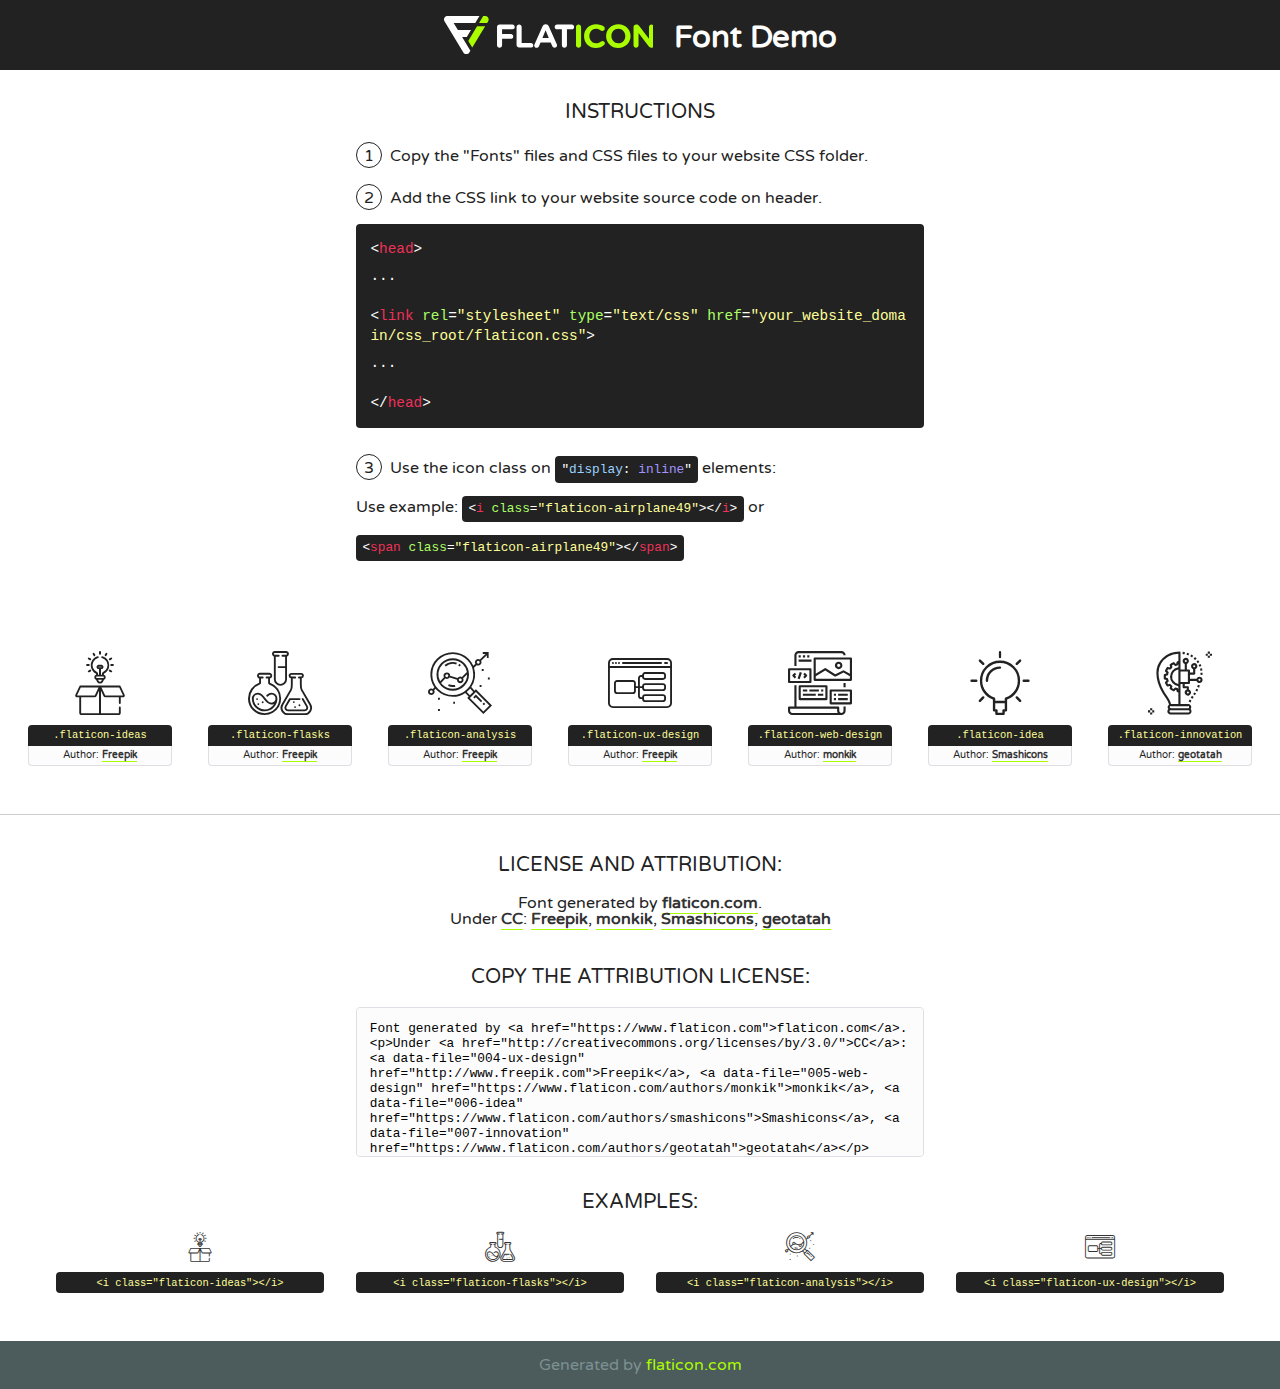
==== fonts/flaticon/font/flaticon.html @ 3f6bd33a "Alteranco projeto" ====
<!DOCTYPE html>
<!--
  Flaticon icon font: Flaticon
  Creation date: 20/03/2019 02:18
-->
<html>
<!DOCTYPE html>
<html>

<head>
    <title>Flaticon WebFont</title>
    <link href="http://fonts.googleapis.com/css?family=Varela+Round" rel="stylesheet" type="text/css" />
    <link rel="stylesheet" type="text/css" href="flaticon.css">
    <meta charset="UTF-8">
    <style>
    html, body, div, span, applet, object, iframe,
    h1, h2, h3, h4, h5, h6, p, blockquote, pre,
    a, abbr, acronym, address, big, cite, code,
    del, dfn, em, img, ins, kbd, q, s, samp,
    small, strike, strong, sub, sup, tt, var,
    b, u, i, center,
    dl, dt, dd, ol, ul, li,
    fieldset, form, label, legend,
    table, caption, tbody, tfoot, thead, tr, th, td,
    article, aside, canvas, details, embed, 
    figure, figcaption, footer, header, hgroup, 
    menu, nav, output, ruby, section, summary,
    time, mark, audio, video {
        margin: 0;
        padding: 0;
        border: 0;
        font-size: 100%;
        font: inherit;
        vertical-align: baseline;
    }
    /* HTML5 display-role reset for older browsers */
    article, aside, details, figcaption, figure, 
    footer, header, hgroup, menu, nav, section {
        display: block;
    }
    body {
        line-height: 1;
    }
    ol, ul {
        list-style: none;
    }
    blockquote, q {
        quotes: none;
    }
    blockquote:before, blockquote:after,
    q:before, q:after {
        content: '';
        content: none;
    }
    table {
        border-collapse: collapse;
        border-spacing: 0;
    }
    body {
        font-family: 'Varela Round', Helvetica, Arial, sans-serif;
        font-size: 16px;
        color: #222;
    }
    a {
        color: #333;
        border-bottom: 1px solid #a9fd00;
        font-weight: bold;
        text-decoration: none;
    }
    * {
        -moz-box-sizing: border-box;
        -webkit-box-sizing: border-box;
        box-sizing: border-box;
        margin: 0;
        padding: 0;
    }
    [class^="flaticon-"]:before, [class*=" flaticon-"]:before, [class^="flaticon-"]:after, [class*=" flaticon-"]:after {
        font-family: Flaticon;
        font-size: 30px;
        font-style: normal;
        margin-left: 20px;
        color: #333;
    }
    .wrapper {
        max-width: 600px;
        margin: auto;
        padding: 0 1em;
    }
    .title {
        font-size: 1.25em;
        text-align: center;
        margin-bottom: 1em;
        text-transform: uppercase;
    }
    header {
        text-align: center;
        background-color: #222;
        color: #fff;
        padding: 1em;
    }
    header .logo {
        width: 210px;
        height: 38px;
        display: inline-block;
        vertical-align: middle;
        margin-right: 1em;
        border: none;
    }
    header strong {
        font-size: 1.95em;
        font-weight: bold;
        vertical-align: middle;
        margin-top: 5px;
        display: inline-block;
    }
    .demo {
        margin: 2em auto;
        line-height: 1.25em;
    }
    .demo ul li {
        margin-bottom: 1em;
    }
    .demo ul li .num {
        color: #222;
        border-radius: 20px;
        display: inline-block;
        width: 26px;
        padding: 3px;
        height: 26px;
        text-align: center;
        margin-right: 0.5em;
        border: 1px solid #222;
    }
    .demo ul li code {
        background-color: #222;
        border-radius: 4px;
        padding: 0.25em 0.5em;
        display: inline-block;
        color: #fff;
        font-family: Consolas,Monaco,Lucida Console,Liberation Mono,DejaVu Sans Mono,Bitstream Vera Sans Mono,Courier New, monospace;
        font-weight: lighter;
        margin-top: 1em;
        font-size: 0.8em;
        word-break: break-all;
    }
    .demo ul li code.big {
        padding: 1em;
        font-size: 0.9em;
    }
    .demo ul li code .red {
        color: #EF3159;
    }
    .demo ul li code .green {
        color: #ACFF65;
    }
    .demo ul li code .yellow {
        color: #FFFF99;
    }
    .demo ul li code .blue {
        color: #99D3FF;
    }
    .demo ul li code .purple {
        color: #A295FF;
    }
    .demo ul li code .dots {
        margin-top: 0.5em;
        display: block;
    }
    #glyphs {
        border-bottom: 1px solid #ccc;
        padding: 2em 0;
        text-align: center;
    }
    .glyph {
        display: inline-block;
        width: 9em;
        margin: 1em;
        text-align: center;
        vertical-align: top;
        background: #FFF;
    }
    .glyph .glyph-icon {
        padding: 10px;
        display: block;
        font-family:"Flaticon";
        font-size: 64px;
        line-height: 1;
    }
    .glyph .glyph-icon:before {
        font-size: 64px;
        color: #222;
        margin-left: 0;
    }
    .class-name {
        font-size: 0.65em;
        background-color: #222;
        color: #fff;
        border-radius: 4px 4px 0 0;
        padding: 0.5em;
        color: #FFFF99;
        font-family: Consolas,Monaco,Lucida Console,Liberation Mono,DejaVu Sans Mono,Bitstream Vera Sans Mono,Courier New, monospace;
    }
    .author-name {
        font-size: 0.6em;
        background-color: #fcfcfd;
        border: 1px solid #DEDEE4;
        border-top: 0;
        border-radius: 0 0 4px 4px;
        padding: 0.5em;
    }
    .class-name:last-child {
        font-size: 10px;
        color:#888;
    }
    .class-name:last-child a {
        font-size: 10px;
        color:#555;
    }
    .class-name:last-child a:hover {
        color:#a9fd00;
    }
    .glyph > input {
        display: block;
        width: 100px;
        margin: 5px auto;
        text-align: center;
        font-size: 12px;
        cursor: text;
    }
    .glyph > input.icon-input {
        font-family:"Flaticon";
        font-size: 16px;
        margin-bottom: 10px;
    }
    .attribution .title {
        margin-top: 2em;
    }
    .attribution textarea {
        background-color: #fcfcfd;
        padding: 1em;
        border: none;
        box-shadow: none;
        border: 1px solid #DEDEE4;
        border-radius: 4px;
        resize: none;
        width: 100%;
        height: 150px;
        font-size: 0.8em;
        font-family: Consolas,Monaco,Lucida Console,Liberation Mono,DejaVu Sans Mono,Bitstream Vera Sans Mono,Courier New, monospace;
        -webkit-appearance: none;
    }
    .iconsuse {
        margin: 2em auto;
        text-align: center;
        max-width: 1200px;
    }
    .iconsuse:after {
        content: '';
        display: table;
        clear: both;
    }
    .iconsuse .image {
        float: left;
        width: 25%;
        padding: 0 1em;
    }
    .iconsuse .image p {
        margin-bottom: 1em;
    }
    .iconsuse .image span {
        display: block;
        font-size: 0.65em;
        background-color: #222;
        color: #fff;
        border-radius: 4px;
        padding: 0.5em;
        color: #FFFF99;
        margin-top: 1em;
        font-family: Consolas,Monaco,Lucida Console,Liberation Mono,DejaVu Sans Mono,Bitstream Vera Sans Mono,Courier New, monospace;
    }
    #footer {
        text-align: center;
        background-color: #4C5B5C;
        color: #7c9192;
        padding: 1em;
    }
    #footer a {
        border: none;
        color: #a9fd00;
        font-weight: normal;
    }
    @media (max-width: 960px) {
        .iconsuse .image {
            width: 50%;
        }
    }
    @media (max-width: 560px) {
        .iconsuse .image {
            width: 100%;
        }
    }
    </style>
</head>

<body class="characters-off">

    <header>
        <a href="https://www.flaticon.com" target="_blank" class="logo">
            <svg version="1.1" xmlns="http://www.w3.org/2000/svg" xmlns:xlink="http://www.w3.org/1999/xlink" xmlns:a="http://ns.adobe.com/AdobeSVGViewerExtensions/3.0/" viewBox="0 0 560.875 102.036" enable-background="new 0 0 560.875 102.036" xml:space="preserve">
                <defs>
                </defs>
                <g>
                    <g class="letters">
                        <path fill="#ffffff" d="M141.596,29.675c0-3.777,2.985-6.767,6.764-6.767h34.438c3.426,0,6.15,2.728,6.15,6.15
                        c0,3.43-2.724,6.149-6.15,6.149h-27.674v13.091h23.719c3.429,0,6.151,2.724,6.151,6.15c0,3.43-2.723,6.149-6.151,6.149h-23.719
                        v17.574c0,3.773-2.986,6.761-6.764,6.761c-3.779,0-6.764-2.989-6.764-6.761V29.675z"></path>
                        <path fill="#ffffff" d="M193.844,29.149c0-3.781,2.985-6.767,6.764-6.767c3.776,0,6.763,2.985,6.763,6.767v42.957h25.039
                        c3.426,0,6.149,2.726,6.149,6.153c0,3.425-2.723,6.15-6.149,6.15h-31.802c-3.779,0-6.764-2.986-6.764-6.768V29.149z"></path>
                        <path fill="#ffffff" d="M241.891,75.71l21.438-48.407c1.492-3.341,4.215-5.357,7.906-5.357h0.792
                        c3.686,0,6.323,2.017,7.815,5.357l21.439,48.407c0.436,0.967,0.701,1.845,0.701,2.723c0,3.602-2.809,6.501-6.414,6.501
                        c-3.161,0-5.269-1.845-6.499-4.655l-4.132-9.661h-27.059l-4.301,10.102c-1.144,2.631-3.426,4.214-6.237,4.214
                        c-3.517,0-6.24-2.81-6.24-6.325C241.1,77.64,241.451,76.677,241.891,75.71z M279.932,58.666l-8.521-20.297l-8.526,20.297H279.932
                        z"></path>
                        <path fill="#ffffff" d="M314.864,35.387H301.86c-3.429,0-6.239-2.813-6.239-6.238c0-3.429,2.811-6.24,6.239-6.24h39.533
                        c3.426,0,6.237,2.811,6.237,6.24c0,3.425-2.811,6.238-6.237,6.238h-13.001v42.785c0,3.773-2.99,6.761-6.764,6.761
                        c-3.779,0-6.764-2.989-6.764-6.761V35.387z"></path>
                        <path fill="#A9FD00" d="M352.615,29.149c0-3.781,2.985-6.767,6.767-6.767c3.774,0,6.761,2.985,6.761,6.767v49.024
                        c0,3.773-2.987,6.761-6.761,6.761c-3.781,0-6.767-2.989-6.767-6.761V29.149z"></path>
                        <path fill="#A9FD00" d="M374.132,53.836v-0.179c0-17.481,13.178-31.801,32.065-31.801c9.22,0,15.459,2.458,20.557,6.238
                        c1.402,1.054,2.637,2.985,2.637,5.357c0,3.692-2.985,6.59-6.681,6.59c-1.845,0-3.071-0.702-4.044-1.319
                        c-3.776-2.813-7.729-4.393-12.562-4.393c-10.364,0-17.831,8.611-17.831,19.154v0.173c0,10.542,7.291,19.329,17.831,19.329
                        c5.715,0,9.492-1.756,13.359-4.834c1.049-0.874,2.458-1.491,4.039-1.491c3.429,0,6.325,2.813,6.325,6.236
                        c0,2.106-1.056,3.78-2.282,4.834c-5.539,4.834-12.036,7.733-21.878,7.733C387.572,85.464,374.132,71.493,374.132,53.836z"></path>
                        <path fill="#A9FD00" d="M433.009,53.836v-0.179c0-17.481,13.79-31.801,32.766-31.801c18.981,0,32.592,14.143,32.592,31.628v0.173
                        c0,17.483-13.785,31.807-32.769,31.807C446.625,85.464,433.009,71.32,433.009,53.836z M484.224,53.836v-0.179
                        c0-10.539-7.725-19.326-18.626-19.326c-10.893,0-18.449,8.611-18.449,19.154v0.173c0,10.542,7.73,19.329,18.626,19.329
                        C476.676,72.986,484.224,64.378,484.224,53.836z"></path>
                        <path fill="#A9FD00" d="M506.233,29.321c0-3.774,2.99-6.763,6.767-6.763h1.401c3.252,0,5.183,1.583,7.029,3.953l26.093,34.265
                        V29.059c0-3.692,2.99-6.677,6.681-6.677c3.683,0,6.671,2.985,6.671,6.677v48.934c0,3.78-2.987,6.765-6.764,6.765h-0.436
                        c-3.257,0-5.188-1.581-7.034-3.953l-27.056-35.492v32.944c0,3.687-2.985,6.676-6.678,6.676c-3.683,0-6.673-2.989-6.673-6.676
                        V29.321z"></path>
                    </g>
                    <g class="insignia">
                        <path fill="#ffffff" d="M48.372,56.137h12.517l11.156-18.537H37.186L25.688,18.539h57.825L94.668,0H9.271
                        C5.925,0,2.842,1.801,1.198,4.716c-1.644,2.907-1.593,6.482,0.134,9.343l50.38,83.501c1.678,2.781,4.689,4.476,7.938,4.476
                        c3.246,0,6.257-1.695,7.935-4.476l2.898-4.804L48.372,56.137z"></path>
                        <g class="i">
                            <path fill="#A9FD00" d="M93.575,18.539h0.031v0.004l21.652,0.004l2.705-4.488c1.727-2.861,1.778-6.436,0.133-9.343
                            C116.454,1.801,113.371,0,110.026,0h-5.294L93.575,18.539z"></path>
                            <polygon fill="#A9FD00" points="88.291,27.356 64.725,66.486 75.519,84.404 109.942,27.356"></polygon>
                        </g>
                    </g>
                </g>
            </svg>
        </a>
        <strong>Font Demo</strong>
    </header>


    <section class="demo wrapper">

        <p class="title">Instructions</p>

        <ul>
            <li>
                <span class="num">1</span>Copy the "Fonts" files and CSS files to your website CSS folder.
            </li>
            <li>
                <span class="num">2</span>Add the CSS link to your website source code on header.
                <code class="big">
                    &lt;<span class="red">head</span>&gt;
                    <br/><span class="dots">...</span>
                    <br/>&lt;<span class="red">link</span> <span class="green">rel</span>=<span class="yellow">"stylesheet"</span> <span class="green">type</span>=<span class="yellow">"text/css"</span> <span class="green">href</span>=<span class="yellow">"your_website_domain/css_root/flaticon.css"</span>&gt;
                    <br/><span class="dots">...</span>
                    <br/>&lt;/<span class="red">head</span>&gt;
                </code>
            </li>

            <li>
                <p>
                    <span class="num">3</span>Use the icon class on <code>"<span class="blue">display</span>:<span class="purple"> inline</span>"</code> elements:
                    <br />
                    Use example: <code>&lt;<span class="red">i</span> <span class="green">class</span>=<span class="yellow">&quot;flaticon-airplane49&quot;</span>&gt;&lt;/<span class="red">i</span>&gt;</code> or <code>&lt;<span class="red">span</span> <span class="green">class</span>=<span class="yellow">&quot;flaticon-airplane49&quot;</span>&gt;&lt;/<span class="red">span</span>&gt;</code>
            </li>
        </ul>

    </section>




   <section id="glyphs">          
    
      
        <div class="glyph"><div class="glyph-icon flaticon-ideas"></div>
            <div class="class-name">.flaticon-ideas</div>
            <div class="author-name">Author: <a data-file="001-ideas" href="http://www.freepik.com">Freepik</a> </div> 
        </div>        
        
        <div class="glyph"><div class="glyph-icon flaticon-flasks"></div>
            <div class="class-name">.flaticon-flasks</div>
            <div class="author-name">Author: <a data-file="002-flasks" href="http://www.freepik.com">Freepik</a> </div> 
        </div>        
        
        <div class="glyph"><div class="glyph-icon flaticon-analysis"></div>
            <div class="class-name">.flaticon-analysis</div>
            <div class="author-name">Author: <a data-file="003-analysis" href="http://www.freepik.com">Freepik</a> </div> 
        </div>        
        
        <div class="glyph"><div class="glyph-icon flaticon-ux-design"></div>
            <div class="class-name">.flaticon-ux-design</div>
            <div class="author-name">Author: <a data-file="004-ux-design" href="http://www.freepik.com">Freepik</a> </div> 
        </div>        
        
        <div class="glyph"><div class="glyph-icon flaticon-web-design"></div>
            <div class="class-name">.flaticon-web-design</div>
            <div class="author-name">Author: <a data-file="005-web-design" href="https://www.flaticon.com/authors/monkik">monkik</a> </div> 
        </div>        
        
        <div class="glyph"><div class="glyph-icon flaticon-idea"></div>
            <div class="class-name">.flaticon-idea</div>
            <div class="author-name">Author: <a data-file="006-idea" href="https://www.flaticon.com/authors/smashicons">Smashicons</a> </div> 
        </div>        
        
        <div class="glyph"><div class="glyph-icon flaticon-innovation"></div>
            <div class="class-name">.flaticon-innovation</div>
            <div class="author-name">Author: <a data-file="007-innovation" href="https://www.flaticon.com/authors/geotatah">geotatah</a> </div> 
        </div>        
        

    </section>



    <section class="attribution wrapper"   style="text-align:center;">

      <div class="title">License and attribution:</div><div class="attrDiv">Font generated by <a href="https://www.flaticon.com">flaticon.com</a>. <div><p>Under <a href="http://creativecommons.org/licenses/by/3.0/">CC</a>: <a data-file="004-ux-design" href="http://www.freepik.com">Freepik</a>, <a data-file="005-web-design" href="https://www.flaticon.com/authors/monkik">monkik</a>, <a data-file="006-idea" href="https://www.flaticon.com/authors/smashicons">Smashicons</a>, <a data-file="007-innovation" href="https://www.flaticon.com/authors/geotatah">geotatah</a></p>  </div>
      </div>
      <div class="title">Copy the Attribution License:</div>

    <textarea onclick="this.focus();this.select();">Font generated by &lt;a href=&quot;https://www.flaticon.com&quot;&gt;flaticon.com&lt;/a&gt;. <p>Under <a href="http://creativecommons.org/licenses/by/3.0/">CC</a>: <a data-file="004-ux-design" href="http://www.freepik.com">Freepik</a>, <a data-file="005-web-design" href="https://www.flaticon.com/authors/monkik">monkik</a>, <a data-file="006-idea" href="https://www.flaticon.com/authors/smashicons">Smashicons</a>, <a data-file="007-innovation" href="https://www.flaticon.com/authors/geotatah">geotatah</a></p>  
     </textarea>

    </section>

    <section class="iconsuse">

          <div class="title">Examples:</div>            
             
            <div class="image">
                <p>
                    <i class="glyph-icon flaticon-ideas"></i> 
                    <span>&lt;i class=&quot;flaticon-ideas&quot;&gt;&lt;/i&gt;</span>
                </p>
            </div>
            
            <div class="image">
                <p>
                    <i class="glyph-icon flaticon-flasks"></i> 
                    <span>&lt;i class=&quot;flaticon-flasks&quot;&gt;&lt;/i&gt;</span>
                </p>
            </div>
            
            <div class="image">
                <p>
                    <i class="glyph-icon flaticon-analysis"></i> 
                    <span>&lt;i class=&quot;flaticon-analysis&quot;&gt;&lt;/i&gt;</span>
                </p>
            </div>
            
            <div class="image">
                <p>
                    <i class="glyph-icon flaticon-ux-design"></i> 
                    <span>&lt;i class=&quot;flaticon-ux-design&quot;&gt;&lt;/i&gt;</span>
                </p>
            </div>
                       
        </div>
                            
    </section>

<div id="footer">
    <div>Generated by <a href="https://www.flaticon.com">flaticon.com</a>
    </div>
</div>



</body>
</html>
---- fonts/flaticon/font/flaticon.css ----
/*
  	Flaticon icon font: Flaticon
  	Creation date: 20/03/2019 02:18
  	*/

@font-face {
  font-family: "Flaticon";
  src: url("./Flaticon.eot");
  src: url("./Flaticon.eot?#iefix") format("embedded-opentype"),
       url("./Flaticon.woff2") format("woff2"),
       url("./Flaticon.woff") format("woff"),
       url("./Flaticon.ttf") format("truetype"),
       url("./Flaticon.svg#Flaticon") format("svg");
  font-weight: normal;
  font-style: normal;
}

@media screen and (-webkit-min-device-pixel-ratio:0) {
  @font-face {
    font-family: "Flaticon";
    src: url("./Flaticon.svg#Flaticon") format("svg");
  }
}

[class^="flaticon-"]:before, [class*=" flaticon-"]:before,
[class^="flaticon-"]:after, [class*=" flaticon-"]:after {   
  font-family: Flaticon;
        font-size: 20px;
font-style: normal;
margin-left: 20px;
}

.flaticon-ideas:before { content: "\f100"; }
.flaticon-flasks:before { content: "\f101"; }
.flaticon-analysis:before { content: "\f102"; }
.flaticon-ux-design:before { content: "\f103"; }
.flaticon-web-design:before { content: "\f104"; }
.flaticon-idea:before { content: "\f105"; }
.flaticon-innovation:before { content: "\f106"; }
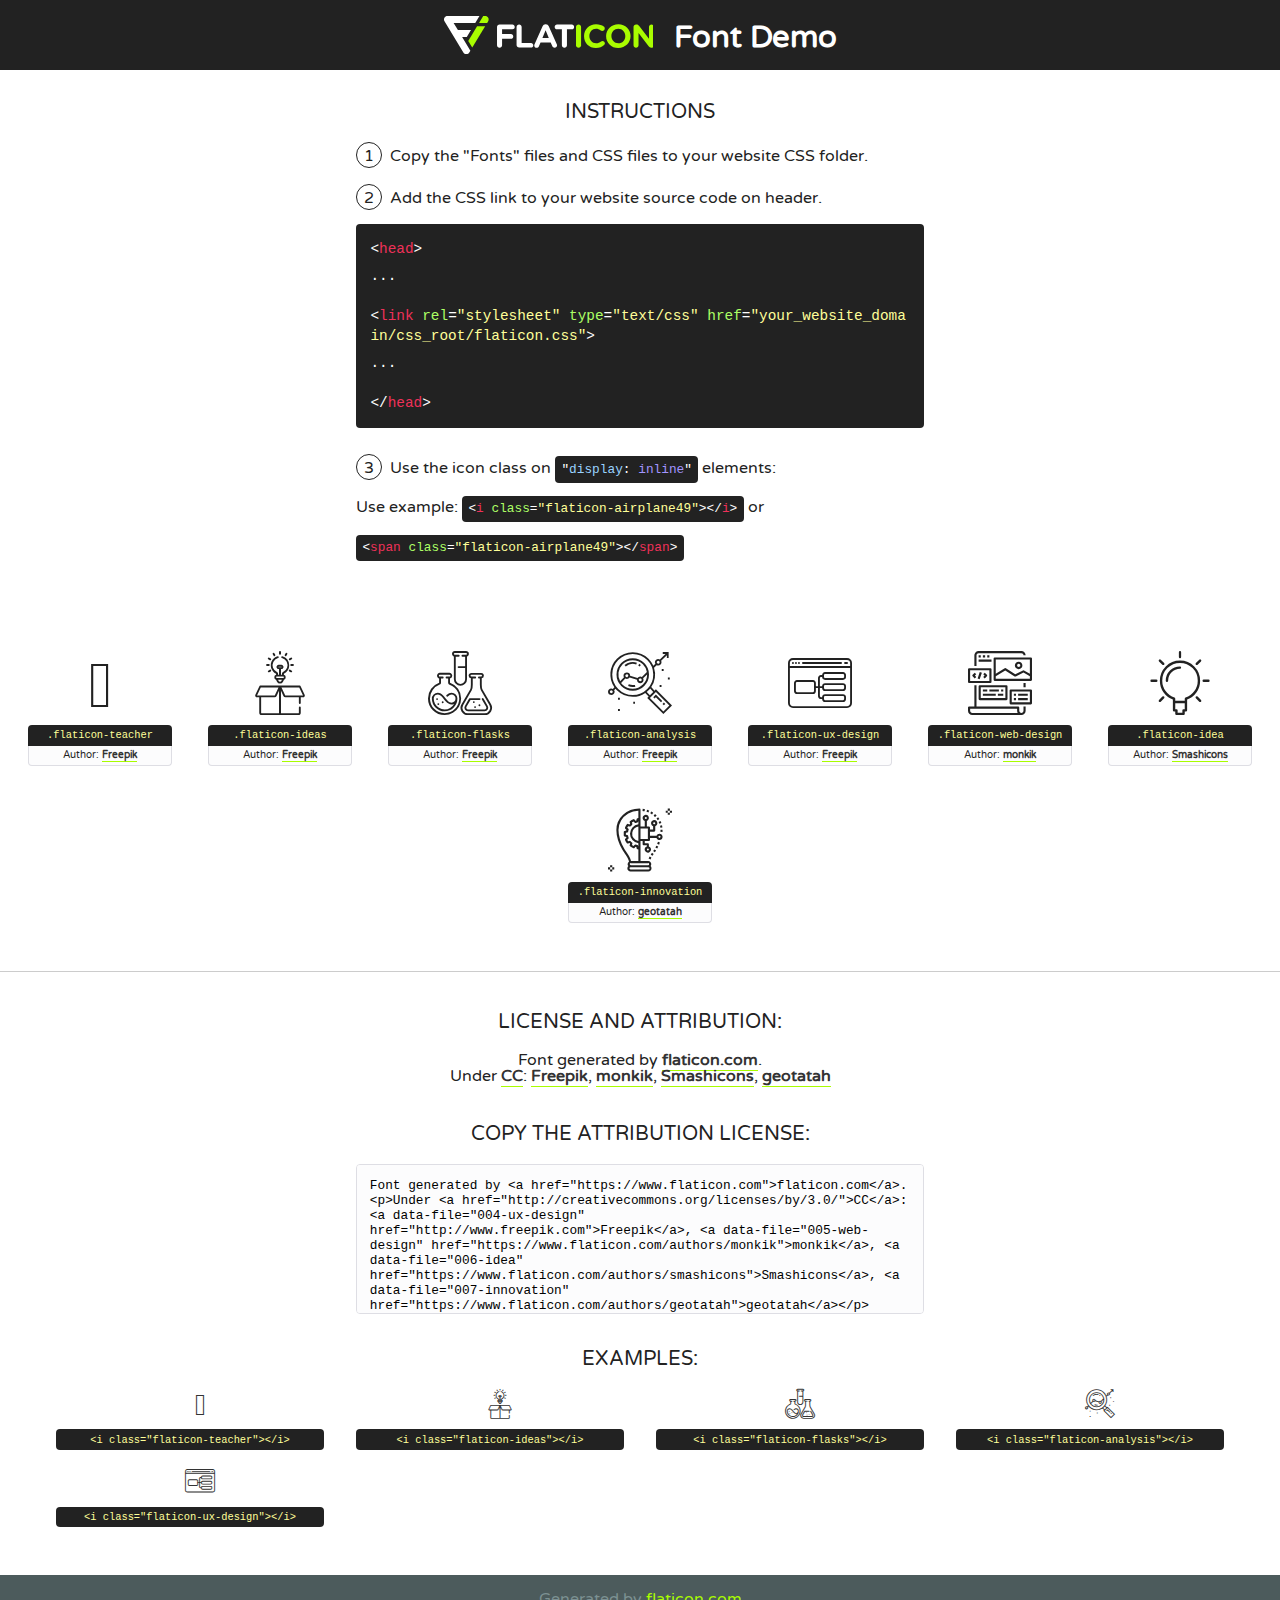
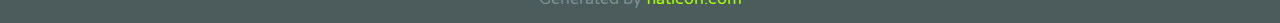
==== commit 1709f00e: "Preenchendo dados" ====
--- a/fonts/flaticon/font/flaticon.html
+++ b/fonts/flaticon/font/flaticon.html
@@ -22,8 +22,8 @@
     dl, dt, dd, ol, ul, li,
     fieldset, form, label, legend,
     table, caption, tbody, tfoot, thead, tr, th, td,
-    article, aside, canvas, details, embed, 
-    figure, figcaption, footer, header, hgroup, 
+    article, aside, canvas, details, embed,
+    figure, figcaption, footer, header, hgroup,
     menu, nav, output, ruby, section, summary,
     time, mark, audio, video {
         margin: 0;
@@ -34,7 +34,7 @@
         vertical-align: baseline;
     }
     /* HTML5 display-role reset for older browsers */
-    article, aside, details, figcaption, figure, 
+    article, aside, details, figcaption, figure,
     footer, header, hgroup, menu, nav, section {
         display: block;
     }
@@ -389,44 +389,48 @@
 
 
 
-   <section id="glyphs">          
-    
-      
+   <section id="glyphs">
+
+     <div class="glyph"><div class="glyph-icon flaticon-teacher"></div>
+         <div class="class-name">.flaticon-teacher</div>
+         <div class="author-name">Author: <a data-file="002-teacher" href="http://www.freepik.com">Freepik</a> </div>
+     </div>   
+
         <div class="glyph"><div class="glyph-icon flaticon-ideas"></div>
             <div class="class-name">.flaticon-ideas</div>
-            <div class="author-name">Author: <a data-file="001-ideas" href="http://www.freepik.com">Freepik</a> </div> 
-        </div>        
-        
+            <div class="author-name">Author: <a data-file="001-ideas" href="http://www.freepik.com">Freepik</a> </div>
+        </div>
+
         <div class="glyph"><div class="glyph-icon flaticon-flasks"></div>
             <div class="class-name">.flaticon-flasks</div>
-            <div class="author-name">Author: <a data-file="002-flasks" href="http://www.freepik.com">Freepik</a> </div> 
-        </div>        
-        
+            <div class="author-name">Author: <a data-file="002-flasks" href="http://www.freepik.com">Freepik</a> </div>
+        </div>
+
         <div class="glyph"><div class="glyph-icon flaticon-analysis"></div>
             <div class="class-name">.flaticon-analysis</div>
-            <div class="author-name">Author: <a data-file="003-analysis" href="http://www.freepik.com">Freepik</a> </div> 
-        </div>        
-        
+            <div class="author-name">Author: <a data-file="003-analysis" href="http://www.freepik.com">Freepik</a> </div>
+        </div>
+
         <div class="glyph"><div class="glyph-icon flaticon-ux-design"></div>
             <div class="class-name">.flaticon-ux-design</div>
-            <div class="author-name">Author: <a data-file="004-ux-design" href="http://www.freepik.com">Freepik</a> </div> 
-        </div>        
-        
+            <div class="author-name">Author: <a data-file="004-ux-design" href="http://www.freepik.com">Freepik</a> </div>
+        </div>
+
         <div class="glyph"><div class="glyph-icon flaticon-web-design"></div>
             <div class="class-name">.flaticon-web-design</div>
-            <div class="author-name">Author: <a data-file="005-web-design" href="https://www.flaticon.com/authors/monkik">monkik</a> </div> 
-        </div>        
-        
+            <div class="author-name">Author: <a data-file="005-web-design" href="https://www.flaticon.com/authors/monkik">monkik</a> </div>
+        </div>
+
         <div class="glyph"><div class="glyph-icon flaticon-idea"></div>
             <div class="class-name">.flaticon-idea</div>
-            <div class="author-name">Author: <a data-file="006-idea" href="https://www.flaticon.com/authors/smashicons">Smashicons</a> </div> 
-        </div>        
-        
+            <div class="author-name">Author: <a data-file="006-idea" href="https://www.flaticon.com/authors/smashicons">Smashicons</a> </div>
+        </div>
+
         <div class="glyph"><div class="glyph-icon flaticon-innovation"></div>
             <div class="class-name">.flaticon-innovation</div>
-            <div class="author-name">Author: <a data-file="007-innovation" href="https://www.flaticon.com/authors/geotatah">geotatah</a> </div> 
-        </div>        
-        
+            <div class="author-name">Author: <a data-file="007-innovation" href="https://www.flaticon.com/authors/geotatah">geotatah</a> </div>
+        </div>
+
 
     </section>
 
@@ -438,45 +442,52 @@
       </div>
       <div class="title">Copy the Attribution License:</div>
 
-    <textarea onclick="this.focus();this.select();">Font generated by &lt;a href=&quot;https://www.flaticon.com&quot;&gt;flaticon.com&lt;/a&gt;. <p>Under <a href="http://creativecommons.org/licenses/by/3.0/">CC</a>: <a data-file="004-ux-design" href="http://www.freepik.com">Freepik</a>, <a data-file="005-web-design" href="https://www.flaticon.com/authors/monkik">monkik</a>, <a data-file="006-idea" href="https://www.flaticon.com/authors/smashicons">Smashicons</a>, <a data-file="007-innovation" href="https://www.flaticon.com/authors/geotatah">geotatah</a></p>  
+    <textarea onclick="this.focus();this.select();">Font generated by &lt;a href=&quot;https://www.flaticon.com&quot;&gt;flaticon.com&lt;/a&gt;. <p>Under <a href="http://creativecommons.org/licenses/by/3.0/">CC</a>: <a data-file="004-ux-design" href="http://www.freepik.com">Freepik</a>, <a data-file="005-web-design" href="https://www.flaticon.com/authors/monkik">monkik</a>, <a data-file="006-idea" href="https://www.flaticon.com/authors/smashicons">Smashicons</a>, <a data-file="007-innovation" href="https://www.flaticon.com/authors/geotatah">geotatah</a></p>
      </textarea>
 
     </section>
 
     <section class="iconsuse">
 
-          <div class="title">Examples:</div>            
-             
+          <div class="title">Examples:</div>
+
+          <div class="image">
+              <p>
+                  <i class="glyph-icon flaticon-teacher"></i>
+                  <span>&lt;i class=&quot;flaticon-teacher&quot;&gt;&lt;/i&gt;</span>
+              </p>
+          </div>
+
             <div class="image">
                 <p>
-                    <i class="glyph-icon flaticon-ideas"></i> 
+                    <i class="glyph-icon flaticon-ideas"></i>
                     <span>&lt;i class=&quot;flaticon-ideas&quot;&gt;&lt;/i&gt;</span>
                 </p>
             </div>
-            
+
             <div class="image">
                 <p>
-                    <i class="glyph-icon flaticon-flasks"></i> 
+                    <i class="glyph-icon flaticon-flasks"></i>
                     <span>&lt;i class=&quot;flaticon-flasks&quot;&gt;&lt;/i&gt;</span>
                 </p>
             </div>
-            
+
             <div class="image">
                 <p>
-                    <i class="glyph-icon flaticon-analysis"></i> 
+                    <i class="glyph-icon flaticon-analysis"></i>
                     <span>&lt;i class=&quot;flaticon-analysis&quot;&gt;&lt;/i&gt;</span>
                 </p>
             </div>
-            
+
             <div class="image">
                 <p>
-                    <i class="glyph-icon flaticon-ux-design"></i> 
+                    <i class="glyph-icon flaticon-ux-design"></i>
                     <span>&lt;i class=&quot;flaticon-ux-design&quot;&gt;&lt;/i&gt;</span>
                 </p>
             </div>
-                       
-        </div>
-                            
+
+        </div>
+
     </section>
 
 <div id="footer">
@@ -487,4 +498,4 @@
 
 
 </body>
-</html>+</html>
--- a/fonts/flaticon/font/flaticon.css
+++ b/fonts/flaticon/font/flaticon.css
@@ -23,7 +23,7 @@
 }
 
 [class^="flaticon-"]:before, [class*=" flaticon-"]:before,
-[class^="flaticon-"]:after, [class*=" flaticon-"]:after {   
+[class^="flaticon-"]:after, [class*=" flaticon-"]:after {
   font-family: Flaticon;
         font-size: 20px;
 font-style: normal;
@@ -36,4 +36,5 @@
 .flaticon-ux-design:before { content: "\f103"; }
 .flaticon-web-design:before { content: "\f104"; }
 .flaticon-idea:before { content: "\f105"; }
-.flaticon-innovation:before { content: "\f106"; }+.flaticon-innovation:before { content: "\f106"; }
+.flaticon-teacher:before { content: "\f107"; }
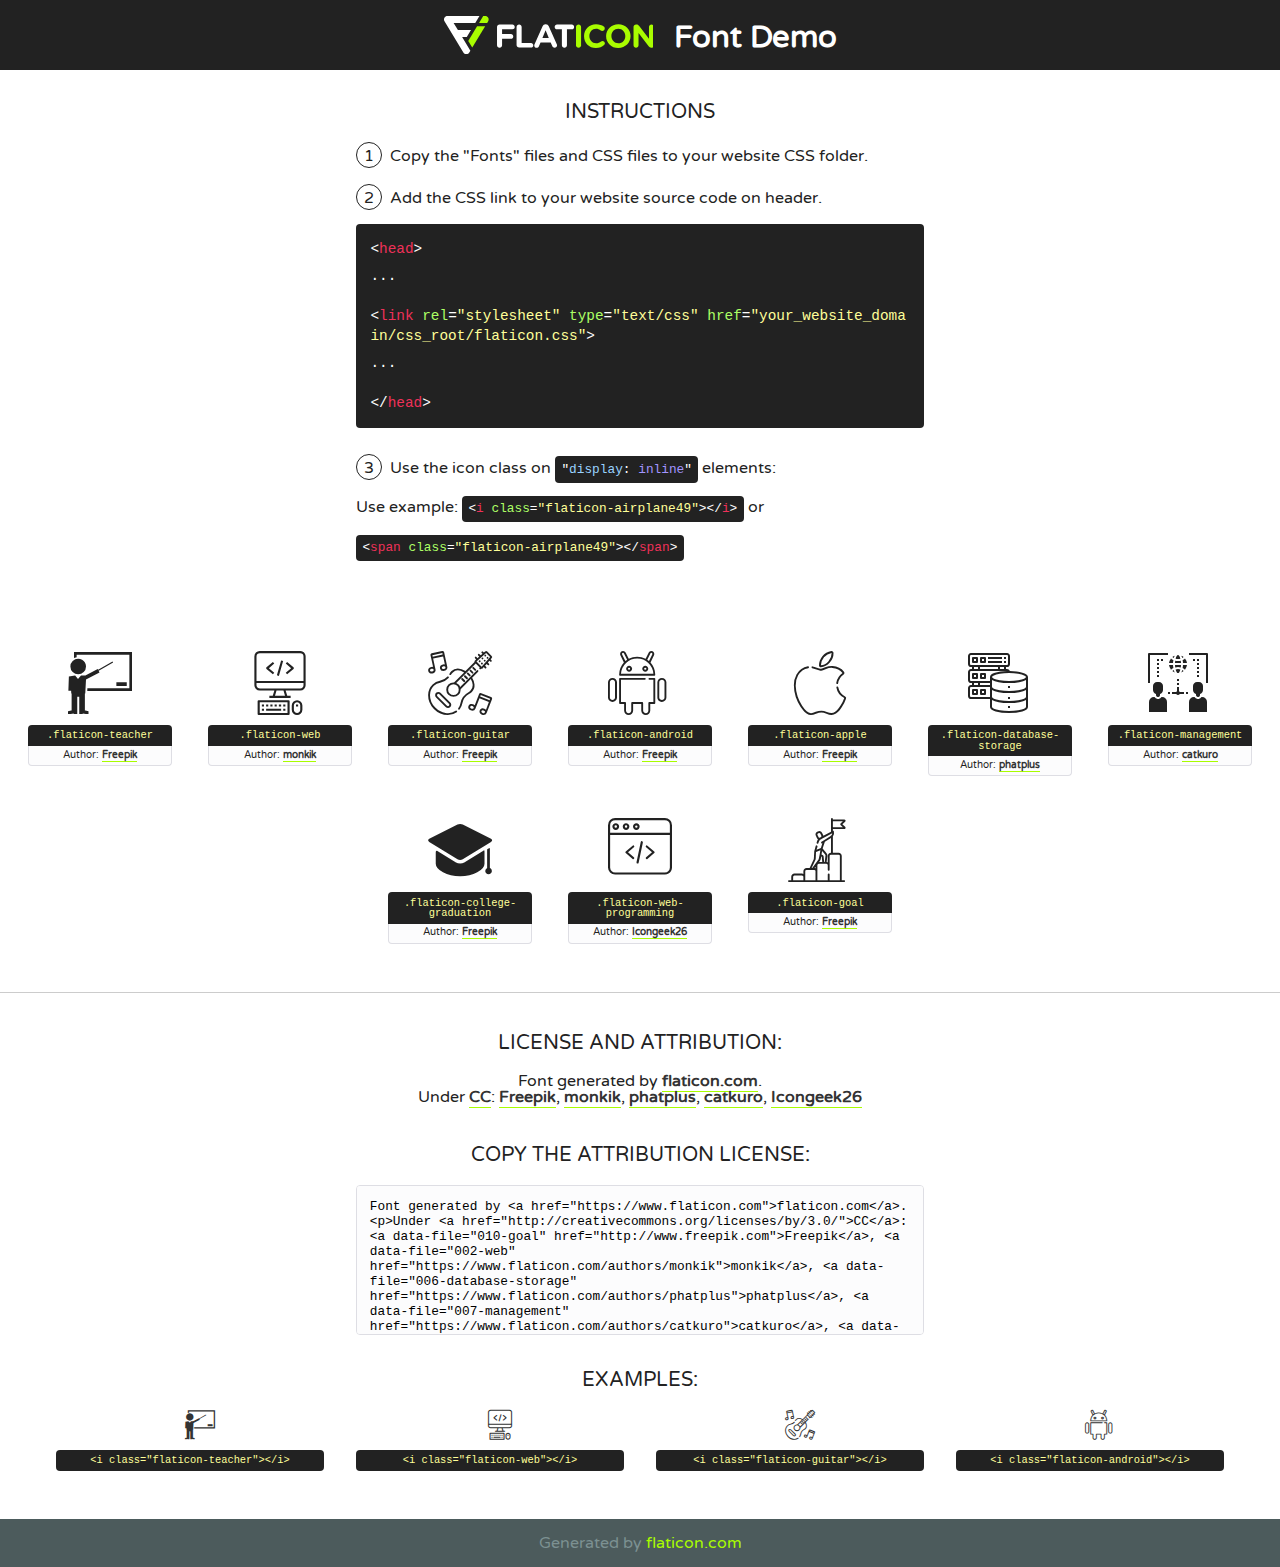
==== commit 8de9b7a8: "Trocando imagens do site" ====
--- a/fonts/flaticon/font/flaticon.html
+++ b/fonts/flaticon/font/flaticon.html
@@ -1,7 +1,7 @@
 <!DOCTYPE html>
 <!--
   Flaticon icon font: Flaticon
-  Creation date: 20/03/2019 02:18
+  Creation date: 12/06/2020 02:17
 -->
 <html>
 <!DOCTYPE html>
@@ -22,8 +22,8 @@
     dl, dt, dd, ol, ul, li,
     fieldset, form, label, legend,
     table, caption, tbody, tfoot, thead, tr, th, td,
-    article, aside, canvas, details, embed,
-    figure, figcaption, footer, header, hgroup,
+    article, aside, canvas, details, embed, 
+    figure, figcaption, footer, header, hgroup, 
     menu, nav, output, ruby, section, summary,
     time, mark, audio, video {
         margin: 0;
@@ -34,7 +34,7 @@
         vertical-align: baseline;
     }
     /* HTML5 display-role reset for older browsers */
-    article, aside, details, figcaption, figure,
+    article, aside, details, figcaption, figure, 
     footer, header, hgroup, menu, nav, section {
         display: block;
     }
@@ -389,48 +389,59 @@
 
 
 
-   <section id="glyphs">
-
-     <div class="glyph"><div class="glyph-icon flaticon-teacher"></div>
-         <div class="class-name">.flaticon-teacher</div>
-         <div class="author-name">Author: <a data-file="002-teacher" href="http://www.freepik.com">Freepik</a> </div>
-     </div>   
-
-        <div class="glyph"><div class="glyph-icon flaticon-ideas"></div>
-            <div class="class-name">.flaticon-ideas</div>
-            <div class="author-name">Author: <a data-file="001-ideas" href="http://www.freepik.com">Freepik</a> </div>
-        </div>
-
-        <div class="glyph"><div class="glyph-icon flaticon-flasks"></div>
-            <div class="class-name">.flaticon-flasks</div>
-            <div class="author-name">Author: <a data-file="002-flasks" href="http://www.freepik.com">Freepik</a> </div>
-        </div>
-
-        <div class="glyph"><div class="glyph-icon flaticon-analysis"></div>
-            <div class="class-name">.flaticon-analysis</div>
-            <div class="author-name">Author: <a data-file="003-analysis" href="http://www.freepik.com">Freepik</a> </div>
-        </div>
-
-        <div class="glyph"><div class="glyph-icon flaticon-ux-design"></div>
-            <div class="class-name">.flaticon-ux-design</div>
-            <div class="author-name">Author: <a data-file="004-ux-design" href="http://www.freepik.com">Freepik</a> </div>
-        </div>
-
-        <div class="glyph"><div class="glyph-icon flaticon-web-design"></div>
-            <div class="class-name">.flaticon-web-design</div>
-            <div class="author-name">Author: <a data-file="005-web-design" href="https://www.flaticon.com/authors/monkik">monkik</a> </div>
-        </div>
-
-        <div class="glyph"><div class="glyph-icon flaticon-idea"></div>
-            <div class="class-name">.flaticon-idea</div>
-            <div class="author-name">Author: <a data-file="006-idea" href="https://www.flaticon.com/authors/smashicons">Smashicons</a> </div>
-        </div>
-
-        <div class="glyph"><div class="glyph-icon flaticon-innovation"></div>
-            <div class="class-name">.flaticon-innovation</div>
-            <div class="author-name">Author: <a data-file="007-innovation" href="https://www.flaticon.com/authors/geotatah">geotatah</a> </div>
-        </div>
-
+   <section id="glyphs">          
+    
+      
+        <div class="glyph"><div class="glyph-icon flaticon-teacher"></div>
+            <div class="class-name">.flaticon-teacher</div>
+            <div class="author-name">Author: <a data-file="001-teacher" href="http://www.freepik.com">Freepik</a> </div> 
+        </div>        
+        
+        <div class="glyph"><div class="glyph-icon flaticon-web"></div>
+            <div class="class-name">.flaticon-web</div>
+            <div class="author-name">Author: <a data-file="002-web" href="https://www.flaticon.com/authors/monkik">monkik</a> </div> 
+        </div>        
+        
+        <div class="glyph"><div class="glyph-icon flaticon-guitar"></div>
+            <div class="class-name">.flaticon-guitar</div>
+            <div class="author-name">Author: <a data-file="003-guitar" href="http://www.freepik.com">Freepik</a> </div> 
+        </div>        
+        
+        <div class="glyph"><div class="glyph-icon flaticon-android"></div>
+            <div class="class-name">.flaticon-android</div>
+            <div class="author-name">Author: <a data-file="004-android" href="http://www.freepik.com">Freepik</a> </div> 
+        </div>        
+        
+        <div class="glyph"><div class="glyph-icon flaticon-apple"></div>
+            <div class="class-name">.flaticon-apple</div>
+            <div class="author-name">Author: <a data-file="005-apple" href="http://www.freepik.com">Freepik</a> </div> 
+        </div>        
+        
+        <div class="glyph"><div class="glyph-icon flaticon-database-storage"></div>
+            <div class="class-name">.flaticon-database-storage</div>
+            <div class="author-name">Author: <a data-file="006-database-storage" href="https://www.flaticon.com/authors/phatplus">phatplus</a> </div> 
+        </div>        
+        
+        <div class="glyph"><div class="glyph-icon flaticon-management"></div>
+            <div class="class-name">.flaticon-management</div>
+            <div class="author-name">Author: <a data-file="007-management" href="https://www.flaticon.com/authors/catkuro">catkuro</a> </div> 
+        </div>        
+        
+        <div class="glyph"><div class="glyph-icon flaticon-college-graduation"></div>
+            <div class="class-name">.flaticon-college-graduation</div>
+            <div class="author-name">Author: <a data-file="008-college-graduation" href="http://www.freepik.com">Freepik</a> </div> 
+        </div>        
+        
+        <div class="glyph"><div class="glyph-icon flaticon-web-programming"></div>
+            <div class="class-name">.flaticon-web-programming</div>
+            <div class="author-name">Author: <a data-file="009-web-programming" href="https://www.flaticon.com/authors/icongeek26">Icongeek26</a> </div> 
+        </div>        
+        
+        <div class="glyph"><div class="glyph-icon flaticon-goal"></div>
+            <div class="class-name">.flaticon-goal</div>
+            <div class="author-name">Author: <a data-file="010-goal" href="http://www.freepik.com">Freepik</a> </div> 
+        </div>        
+        
 
     </section>
 
@@ -438,56 +449,49 @@
 
     <section class="attribution wrapper"   style="text-align:center;">
 
-      <div class="title">License and attribution:</div><div class="attrDiv">Font generated by <a href="https://www.flaticon.com">flaticon.com</a>. <div><p>Under <a href="http://creativecommons.org/licenses/by/3.0/">CC</a>: <a data-file="004-ux-design" href="http://www.freepik.com">Freepik</a>, <a data-file="005-web-design" href="https://www.flaticon.com/authors/monkik">monkik</a>, <a data-file="006-idea" href="https://www.flaticon.com/authors/smashicons">Smashicons</a>, <a data-file="007-innovation" href="https://www.flaticon.com/authors/geotatah">geotatah</a></p>  </div>
+      <div class="title">License and attribution:</div><div class="attrDiv">Font generated by <a href="https://www.flaticon.com">flaticon.com</a>. <div><p>Under <a href="http://creativecommons.org/licenses/by/3.0/">CC</a>: <a data-file="010-goal" href="http://www.freepik.com">Freepik</a>, <a data-file="002-web" href="https://www.flaticon.com/authors/monkik">monkik</a>, <a data-file="006-database-storage" href="https://www.flaticon.com/authors/phatplus">phatplus</a>, <a data-file="007-management" href="https://www.flaticon.com/authors/catkuro">catkuro</a>, <a data-file="009-web-programming" href="https://www.flaticon.com/authors/icongeek26">Icongeek26</a></p>  </div>
       </div>
       <div class="title">Copy the Attribution License:</div>
 
-    <textarea onclick="this.focus();this.select();">Font generated by &lt;a href=&quot;https://www.flaticon.com&quot;&gt;flaticon.com&lt;/a&gt;. <p>Under <a href="http://creativecommons.org/licenses/by/3.0/">CC</a>: <a data-file="004-ux-design" href="http://www.freepik.com">Freepik</a>, <a data-file="005-web-design" href="https://www.flaticon.com/authors/monkik">monkik</a>, <a data-file="006-idea" href="https://www.flaticon.com/authors/smashicons">Smashicons</a>, <a data-file="007-innovation" href="https://www.flaticon.com/authors/geotatah">geotatah</a></p>
+    <textarea onclick="this.focus();this.select();">Font generated by &lt;a href=&quot;https://www.flaticon.com&quot;&gt;flaticon.com&lt;/a&gt;. <p>Under <a href="http://creativecommons.org/licenses/by/3.0/">CC</a>: <a data-file="010-goal" href="http://www.freepik.com">Freepik</a>, <a data-file="002-web" href="https://www.flaticon.com/authors/monkik">monkik</a>, <a data-file="006-database-storage" href="https://www.flaticon.com/authors/phatplus">phatplus</a>, <a data-file="007-management" href="https://www.flaticon.com/authors/catkuro">catkuro</a>, <a data-file="009-web-programming" href="https://www.flaticon.com/authors/icongeek26">Icongeek26</a></p>  
      </textarea>
 
     </section>
 
     <section class="iconsuse">
 
-          <div class="title">Examples:</div>
-
-          <div class="image">
-              <p>
-                  <i class="glyph-icon flaticon-teacher"></i>
-                  <span>&lt;i class=&quot;flaticon-teacher&quot;&gt;&lt;/i&gt;</span>
-              </p>
-          </div>
-
+          <div class="title">Examples:</div>            
+             
             <div class="image">
                 <p>
-                    <i class="glyph-icon flaticon-ideas"></i>
-                    <span>&lt;i class=&quot;flaticon-ideas&quot;&gt;&lt;/i&gt;</span>
+                    <i class="glyph-icon flaticon-teacher"></i> 
+                    <span>&lt;i class=&quot;flaticon-teacher&quot;&gt;&lt;/i&gt;</span>
                 </p>
             </div>
-
+            
             <div class="image">
                 <p>
-                    <i class="glyph-icon flaticon-flasks"></i>
-                    <span>&lt;i class=&quot;flaticon-flasks&quot;&gt;&lt;/i&gt;</span>
+                    <i class="glyph-icon flaticon-web"></i> 
+                    <span>&lt;i class=&quot;flaticon-web&quot;&gt;&lt;/i&gt;</span>
                 </p>
             </div>
-
+            
             <div class="image">
                 <p>
-                    <i class="glyph-icon flaticon-analysis"></i>
-                    <span>&lt;i class=&quot;flaticon-analysis&quot;&gt;&lt;/i&gt;</span>
+                    <i class="glyph-icon flaticon-guitar"></i> 
+                    <span>&lt;i class=&quot;flaticon-guitar&quot;&gt;&lt;/i&gt;</span>
                 </p>
             </div>
-
+            
             <div class="image">
                 <p>
-                    <i class="glyph-icon flaticon-ux-design"></i>
-                    <span>&lt;i class=&quot;flaticon-ux-design&quot;&gt;&lt;/i&gt;</span>
+                    <i class="glyph-icon flaticon-android"></i> 
+                    <span>&lt;i class=&quot;flaticon-android&quot;&gt;&lt;/i&gt;</span>
                 </p>
             </div>
-
+                       
         </div>
-
+                            
     </section>
 
 <div id="footer">
@@ -498,4 +502,4 @@
 
 
 </body>
-</html>
+</html>--- a/fonts/flaticon/font/flaticon.css
+++ b/fonts/flaticon/font/flaticon.css
@@ -1,6 +1,6 @@
 	/*
   	Flaticon icon font: Flaticon
-  	Creation date: 20/03/2019 02:18
+  	Creation date: 12/06/2020 02:17
   	*/
 
 @font-face {
@@ -23,18 +23,20 @@
 }
 
 [class^="flaticon-"]:before, [class*=" flaticon-"]:before,
-[class^="flaticon-"]:after, [class*=" flaticon-"]:after {
+[class^="flaticon-"]:after, [class*=" flaticon-"]:after {   
   font-family: Flaticon;
         font-size: 20px;
 font-style: normal;
 margin-left: 20px;
 }
 
-.flaticon-ideas:before { content: "\f100"; }
-.flaticon-flasks:before { content: "\f101"; }
-.flaticon-analysis:before { content: "\f102"; }
-.flaticon-ux-design:before { content: "\f103"; }
-.flaticon-web-design:before { content: "\f104"; }
-.flaticon-idea:before { content: "\f105"; }
-.flaticon-innovation:before { content: "\f106"; }
-.flaticon-teacher:before { content: "\f107"; }
+.flaticon-teacher:before { content: "\f100"; }
+.flaticon-web:before { content: "\f101"; }
+.flaticon-guitar:before { content: "\f102"; }
+.flaticon-android:before { content: "\f103"; }
+.flaticon-apple:before { content: "\f104"; }
+.flaticon-database-storage:before { content: "\f105"; }
+.flaticon-management:before { content: "\f106"; }
+.flaticon-college-graduation:before { content: "\f107"; }
+.flaticon-web-programming:before { content: "\f108"; }
+.flaticon-goal:before { content: "\f109"; }